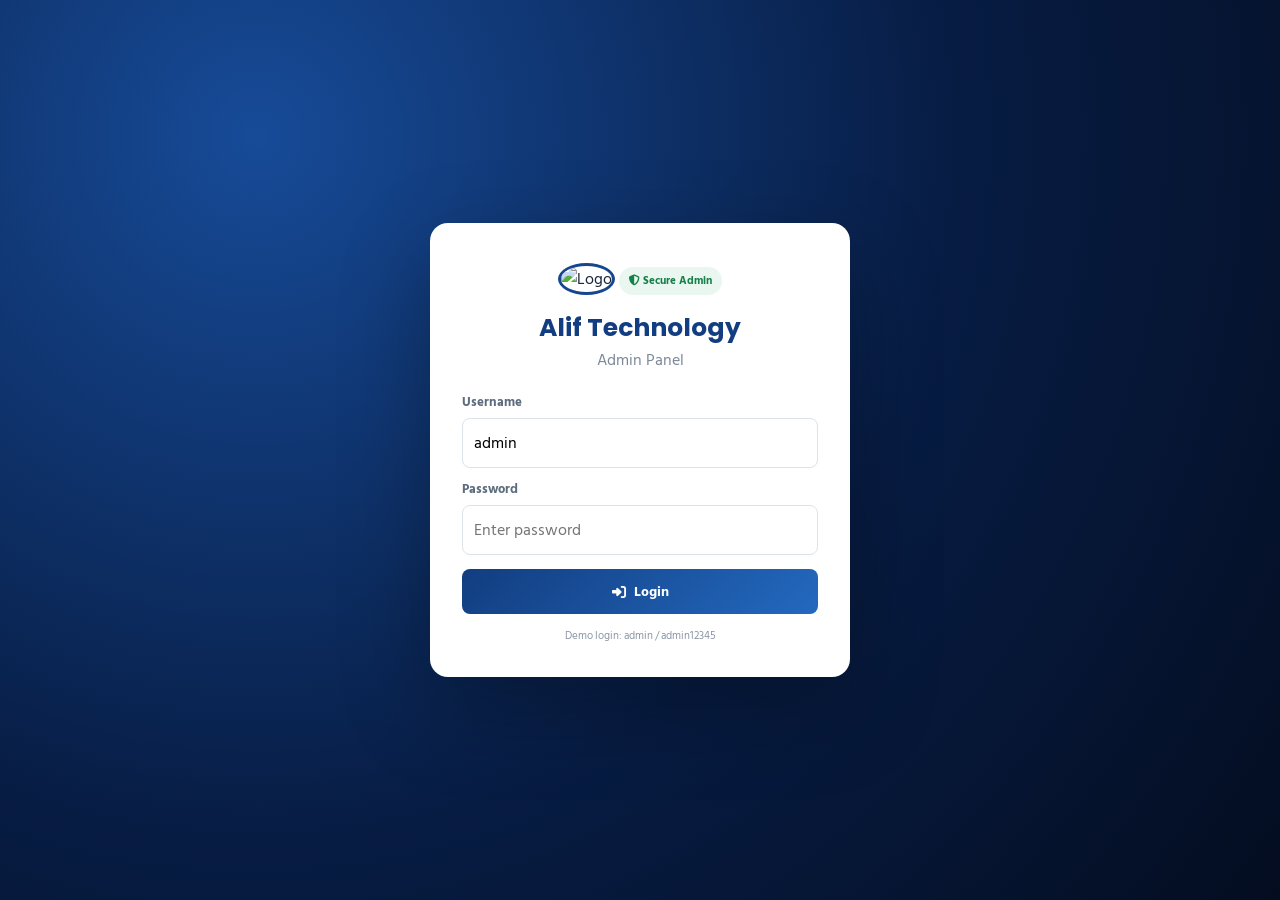
==== admin.html @ d1961fcc "Add files via upload" ====
<!DOCTYPE html>
<html lang="bn">
<head>
<meta charset="UTF-8"><meta name="viewport" content="width=device-width,initial-scale=1.0">
<title>Admin Panel | Alif Technology</title>
<link rel="stylesheet" href="admin.css">
<link rel="preconnect" href="https://fonts.googleapis.com"><link rel="preconnect" href="https://fonts.gstatic.com" crossorigin>
<link href="https://fonts.googleapis.com/css2?family=Hind+Siliguri:wght@400;500;600;700&family=Poppins:wght@500;600;700;800&display=swap" rel="stylesheet">
<link rel="stylesheet" href="https://cdnjs.cloudflare.com/ajax/libs/font-awesome/6.5.2/css/all.min.css">
</head>
<body>
<div id="loginView" class="login-page">
  <form class="login-card" id="loginForm">
    <img src="assets/logo.jpg" alt="Logo">
    <span class="admin-badge"><i class="fa-solid fa-shield-halved"></i> Secure Admin</span>
    <h1>Alif Technology</h1><p>Admin Panel</p>
    <label>Username</label><input id="username" value="admin" required>
    <label>Password</label><input id="password" type="password" placeholder="Enter password" required>
    <button class="admin-btn" type="submit"><i class="fa-solid fa-right-to-bracket"></i> Login</button>
    <small class="login-note">Demo login: admin / admin12345</small>
    <div id="loginError"></div>
  </form>
</div>

<div id="appView" class="admin-app hidden">
  <aside class="sidebar">
    <div class="side-brand"><img src="assets/logo.jpg"><div><b>Alif Technology</b><small>Admin Panel</small></div></div>
    <button class="nav-item active" data-page="dashboard"><i class="fa-solid fa-chart-pie"></i> Dashboard</button>
    <button class="nav-item" data-page="courses"><i class="fa-solid fa-graduation-cap"></i> Courses</button>
    <button class="nav-item" data-page="applications"><i class="fa-solid fa-file-signature"></i> Applications <span id="appCount" class="count">0</span></button>
    <button class="nav-item" data-page="settings"><i class="fa-solid fa-gear"></i> Website Settings</button>
    <button class="nav-item" data-page="preview"><i class="fa-solid fa-globe"></i> View Website</button>
    <button class="nav-item logout" id="logout"><i class="fa-solid fa-right-from-bracket"></i> Logout</button>
  </aside>
  <main class="admin-main">
    <div class="admin-top"><button class="mobile-admin-menu" id="mobileAdminMenu"><i class="fa-solid fa-bars"></i></button><div><h2 id="pageTitle">Dashboard</h2><p>Alif Technology and Training Academy</p></div><div class="admin-profile"><span>Administrator</span><b>AD</b></div></div>

    <section class="page active" id="dashboardPage">
      <div class="metric-grid">
        <div class="metric"><div class="metric-icon blue"><i class="fa-solid fa-book-open"></i></div><small>Total Courses</small><strong id="mCourses">0</strong></div>
        <div class="metric"><div class="metric-icon green"><i class="fa-solid fa-gift"></i></div><small>Free Courses</small><strong id="mFree">0</strong></div>
        <div class="metric"><div class="metric-icon orange"><i class="fa-solid fa-money-bill"></i></div><small>Paid Courses</small><strong id="mPaid">0</strong></div>
        <div class="metric"><div class="metric-icon purple"><i class="fa-solid fa-users"></i></div><small>Applications</small><strong id="mApps">0</strong></div>
      </div>
      <div class="admin-grid-two">
        <div class="panel"><div class="panel-title"><h3>Quick Actions</h3></div><div class="quick-admin">
          <button data-page="courses"><i class="fa-solid fa-plus"></i>Add Course</button>
          <button data-page="settings"><i class="fa-solid fa-pen"></i>Edit Website</button>
          <button data-page="applications"><i class="fa-solid fa-list"></i>View Applications</button>
        </div></div>
        <div class="panel"><div class="panel-title"><h3>Website Status</h3><span class="online"><i></i> Online</span></div><div class="status-list"><p><span>Website</span><b>Alif Technology</b></p><p><span>Course system</span><b>Free + Paid</b></p><p><span>Data storage</span><b>Local Browser Storage</b></p></div></div>
      </div>
    </section>

    <section class="page" id="coursesPage">
      <div class="panel"><div class="panel-title"><h3>Course Management</h3><button class="admin-btn small" id="addCourseBtn"><i class="fa-solid fa-plus"></i> Add Course</button></div><div id="courseAdminList"></div></div>
    </section>

    <section class="page" id="applicationsPage">
      <div class="panel"><div class="panel-title"><h3>Admission Applications</h3><button class="admin-btn danger small" id="clearApps">Clear All</button></div><div class="table-wrap"><table><thead><tr><th>নাম</th><th>মোবাইল</th><th>কোর্স</th><th>তারিখ</th><th>বার্তা</th></tr></thead><tbody id="appTable"></tbody></table></div></div>
    </section>

    <section class="page" id="settingsPage">
      <div class="panel"><div class="panel-title"><h3>Website Settings</h3></div><form id="settingsForm" class="form-grid">
        <div><label>Notice Title</label><input name="noticeTitle"></div><div><label>Notice Text</label><input name="noticeText"></div>
        <div><label>Phone 1</label><input name="phoneOne"></div><div><label>Phone 2</label><input name="phoneTwo"></div>
        <div class="full"><label>Address</label><input name="address"></div>
        <div><label>Students</label><input name="students"></div><div><label>Years</label><input name="years"></div>
        <div class="full"><button class="admin-btn" type="submit">Save Settings</button></div>
      </form></div>
      <div class="panel"><div class="panel-title"><h3>Admin Password</h3></div><p class="hint">For this HTML/CSS/JS version the demo password is stored locally in your browser.</p><form id="passwordForm" class="password-row"><input type="password" name="newPass" placeholder="New password" minlength="8" required><button class="admin-btn">Change Password</button></form></div>
    </section>

    <section class="page" id="previewPage"><div class="panel preview-panel"><i class="fa-solid fa-globe"></i><h3>Public Website</h3><p>Open the main website in a new tab.</p><a class="admin-btn" href="index.html" target="_blank">Open Website <i class="fa-solid fa-arrow-up-right-from-square"></i></a></div></section>
  </main>
</div>

<div class="modal" id="courseModal"><div class="modal-box"><button class="close" id="closeModal">&times;</button><h3 id="modalTitle">Add Course</h3><form id="courseForm">
<input type="hidden" name="id"><label>Course Name</label><input name="title" required>
<label>Type</label><select name="type"><option value="free">Free Course</option><option value="paid">Paid Course</option></select>
<div class="two"><div><label>Price</label><input name="price" required></div><div><label>Duration</label><input name="duration" required></div></div>
<div class="two"><div><label>Seats</label><input name="seats" required></div><div><label>Icon</label><input name="icon" value="fa-book"></div></div>
<label>Description</label><textarea name="desc" required></textarea><button class="admin-btn">Save Course</button></form></div></div>
<div class="toast" id="toast"></div>
<script src="admin.js"></script>
</body></html>
---- admin.css ----
*{box-sizing:border-box}body{margin:0;font-family:"Hind Siliguri",sans-serif;background:#f3f6fa;color:#18283b}.hidden{display:none!important}
.login-page{min-height:100vh;display:grid;place-items:center;background:radial-gradient(circle at 20% 15%,#174b98,#071c43 55%,#040d20);padding:20px}.login-card{width:min(420px,100%);background:#fff;padding:32px;border-radius:18px;box-shadow:0 30px 90px rgba(0,0,0,.3);text-align:center}.login-card img{width:76px;height:76px;object-fit:cover;border-radius:50%;border:3px solid #16468e}.login-card h1{font-family:Poppins;font-size:25px;color:#123d80;margin:14px 0 0}.login-card p{margin:0 0 18px;color:#7c8999}.admin-badge{display:inline-block;background:#eaf7f0;color:#16804b;border-radius:20px;padding:5px 10px;font-size:11px;font-weight:700;margin-top:12px}.login-card label,.modal-box label,.form-grid label{display:block;text-align:left;font-size:13px;font-weight:700;color:#5e6d7e;margin:10px 0 5px}.login-card input,.modal-box input,.modal-box textarea,.modal-box select,.form-grid input,.password-row input{width:100%;padding:11px;border:1px solid #dbe3eb;border-radius:8px;font:inherit;outline:none}.login-card input:focus,.modal-box input:focus,.form-grid input:focus{border-color:#2b67b1}.admin-btn{border:0;background:linear-gradient(135deg,#123d80,#2369bf);color:#fff;border-radius:8px;padding:11px 16px;font:700 14px "Hind Siliguri";cursor:pointer;text-decoration:none;display:inline-flex;align-items:center;justify-content:center;gap:8px}.login-card .admin-btn{width:100%;margin-top:14px}.login-note{display:block;margin-top:13px;color:#8a96a4;font-size:11px}.admin-app{display:flex;min-height:100vh}.sidebar{position:fixed;inset:0 auto 0 0;width:250px;background:#071a39;color:#c9d6e8;padding:18px 13px;z-index:20;box-shadow:8px 0 30px rgba(0,0,0,.08)}.side-brand{display:flex;align-items:center;gap:9px;color:#fff;padding:6px 8px 25px}.side-brand img{width:45px;height:45px;border-radius:50%;object-fit:cover}.side-brand b{display:block;font-size:15px}.side-brand small{display:block;color:#7890ae;font-size:10px}.nav-item{width:100%;border:0;background:none;color:#aebed3;text-align:left;padding:12px 13px;border-radius:8px;font:600 14px "Hind Siliguri";cursor:pointer;margin:3px 0;display:flex;align-items:center;gap:11px}.nav-item:hover,.nav-item.active{background:rgba(62,136,224,.16);color:#fff}.nav-item i{width:19px;text-align:center}.nav-item.active i{color:#61d38b}.nav-item.logout{margin-top:20px;color:#ff9ba4}.count{margin-left:auto;background:#d51e2c;color:#fff;font-size:10px;padding:2px 6px;border-radius:20px}.admin-main{margin-left:250px;flex:1;padding:25px;max-width:1500px}.admin-top{display:flex;justify-content:space-between;align-items:center;margin-bottom:25px}.admin-top h2{margin:0;font:700 26px Poppins;color:#122d5d}.admin-top p{margin:2px 0;color:#8491a0;font-size:12px}.admin-profile{display:flex;gap:9px;align-items:center;font-size:12px}.admin-profile b{width:35px;height:35px;border-radius:50%;display:grid;place-items:center;background:#123d80;color:#fff}.mobile-admin-menu{display:none}.page{display:none}.page.active{display:block}.metric-grid{display:grid;grid-template-columns:repeat(4,1fr);gap:17px}.metric,.panel{background:#fff;border:1px solid #e3eaf1;border-radius:13px;box-shadow:0 8px 25px rgba(25,50,80,.045)}.metric{padding:19px}.metric-icon{width:42px;height:42px;display:grid;place-items:center;border-radius:10px;margin-bottom:13px}.metric-icon.blue{background:#e9f1ff;color:#2561ad}.metric-icon.green{background:#e8f8ee;color:#16804b}.metric-icon.orange{background:#fff3df;color:#b46a0a}.metric-icon.purple{background:#f0edff;color:#6952c7}.metric small{display:block;color:#7c8999}.metric strong{font:700 27px Poppins;color:#132b50}.admin-grid-two{display:grid;grid-template-columns:1fr 1fr;gap:18px;margin-top:18px}.panel{padding:20px;margin-bottom:18px}.panel-title{display:flex;justify-content:space-between;align-items:center;gap:15px;margin-bottom:15px}.panel-title h3{margin:0;font-size:18px;color:#173666}.quick-admin{display:grid;grid-template-columns:repeat(3,1fr);gap:10px}.quick-admin button{border:1px solid #e2e9f1;background:#f8fbff;padding:15px;border-radius:9px;color:#24446e;font:600 13px "Hind Siliguri";cursor:pointer}.quick-admin i{display:block;color:#2263ad;font-size:19px;margin-bottom:6px}.online{font-size:11px;color:#17804c}.online i{display:inline-block;width:7px;height:7px;background:#28b86b;border-radius:50%;margin-right:4px}.status-list p{display:flex;justify-content:space-between;border-bottom:1px solid #eef2f6;padding:9px 0;margin:0;font-size:13px}.status-list span{color:#7e8b99}.course-admin{display:flex;align-items:center;gap:13px;padding:14px 0;border-bottom:1px solid #edf1f5}.course-admin:last-child{border-bottom:0}.course-admin .ci{width:43px;height:43px;border-radius:9px;background:#eaf2ff;color:#15509f;display:grid;place-items:center}.course-admin .ca{flex:1}.course-admin h4{margin:0;color:#183866}.course-admin p{margin:2px 0;color:#7d8997;font-size:12px}.badge{display:inline-block;padding:3px 7px;border-radius:20px;font-size:10px;font-weight:700}.badge.free{background:#e6f8ed;color:#157c46}.badge.paid{background:#fff0d7;color:#9a5c00}.row-actions{display:flex;gap:5px}.icon-btn{border:0;background:#f0f4f8;border-radius:7px;width:33px;height:33px;cursor:pointer}.icon-btn.edit{color:#1f5da9}.icon-btn.delete{color:#bd2d39}.table-wrap{overflow:auto}table{width:100%;border-collapse:collapse;min-width:700px}th,td{padding:11px;border-bottom:1px solid #edf1f5;text-align:left;font-size:12px}th{color:#778596;font-size:10px;text-transform:uppercase}.form-grid{display:grid;grid-template-columns:1fr 1fr;gap:5px 15px}.form-grid .full{grid-column:1/-1}.password-row{display:flex;gap:10px}.password-row input{max-width:350px}.hint{color:#7d8997;font-size:12px}.preview-panel{text-align:center;padding:70px 20px}.preview-panel>i{font-size:45px;color:#1e5bab}.preview-panel h3{font-size:23px;color:#173666}.modal{position:fixed;inset:0;background:rgba(5,17,36,.65);display:none;place-items:center;padding:20px;z-index:100}.modal.show{display:grid}.modal-box{position:relative;background:#fff;width:min(560px,100%);border-radius:15px;padding:25px;max-height:90vh;overflow:auto}.modal-box h3{margin:0 0 15px;color:#163a74}.close{position:absolute;right:13px;top:10px;border:0;background:#f1f4f7;width:31px;height:31px;border-radius:50%;font-size:22px;cursor:pointer}.modal-box textarea{min-height:90px;resize:vertical}.two{display:grid;grid-template-columns:1fr 1fr;gap:10px}.danger{background:#b82d3a}.small{padding:8px 11px;font-size:12px}.toast{position:fixed;right:20px;bottom:20px;background:#0b2c63;color:#fff;padding:11px 16px;border-radius:8px;opacity:0;transform:translateY(20px);transition:.25s;z-index:200}.toast.show{opacity:1;transform:translateY(0)}@media(max-width:950px){.sidebar{width:76px}.side-brand div{display:none}.side-brand{justify-content:center}.nav-item{justify-content:center}.nav-item span:not(.count){display:none}.nav-item i{font-size:17px}.admin-main{margin-left:76px}.metric-grid{grid-template-columns:1fr 1fr}.admin-grid-two{grid-template-columns:1fr}}@media(max-width:650px){.sidebar{transform:translateX(-100%);transition:.2s;width:250px}.sidebar.open{transform:translateX(0)}.side-brand div{display:block}.nav-item{justify-content:flex-start}.nav-item span:not(.count){display:inline}.admin-main{margin-left:0;padding:15px}.mobile-admin-menu{display:block;border:0;background:#123d80;color:#fff;border-radius:7px;width:38px;height:38px;margin-right:10px}.admin-top{justify-content:flex-start}.admin-profile{margin-left:auto}.admin-profile span{display:none}.metric-grid{grid-template-columns:1fr 1fr}.quick-admin{grid-template-columns:1fr}.form-grid,.two{grid-template-columns:1fr}.password-row{display:block}.password-row button{margin-top:8px}.course-admin{align-items:flex-start}.course-admin .row-actions{margin-left:auto}}
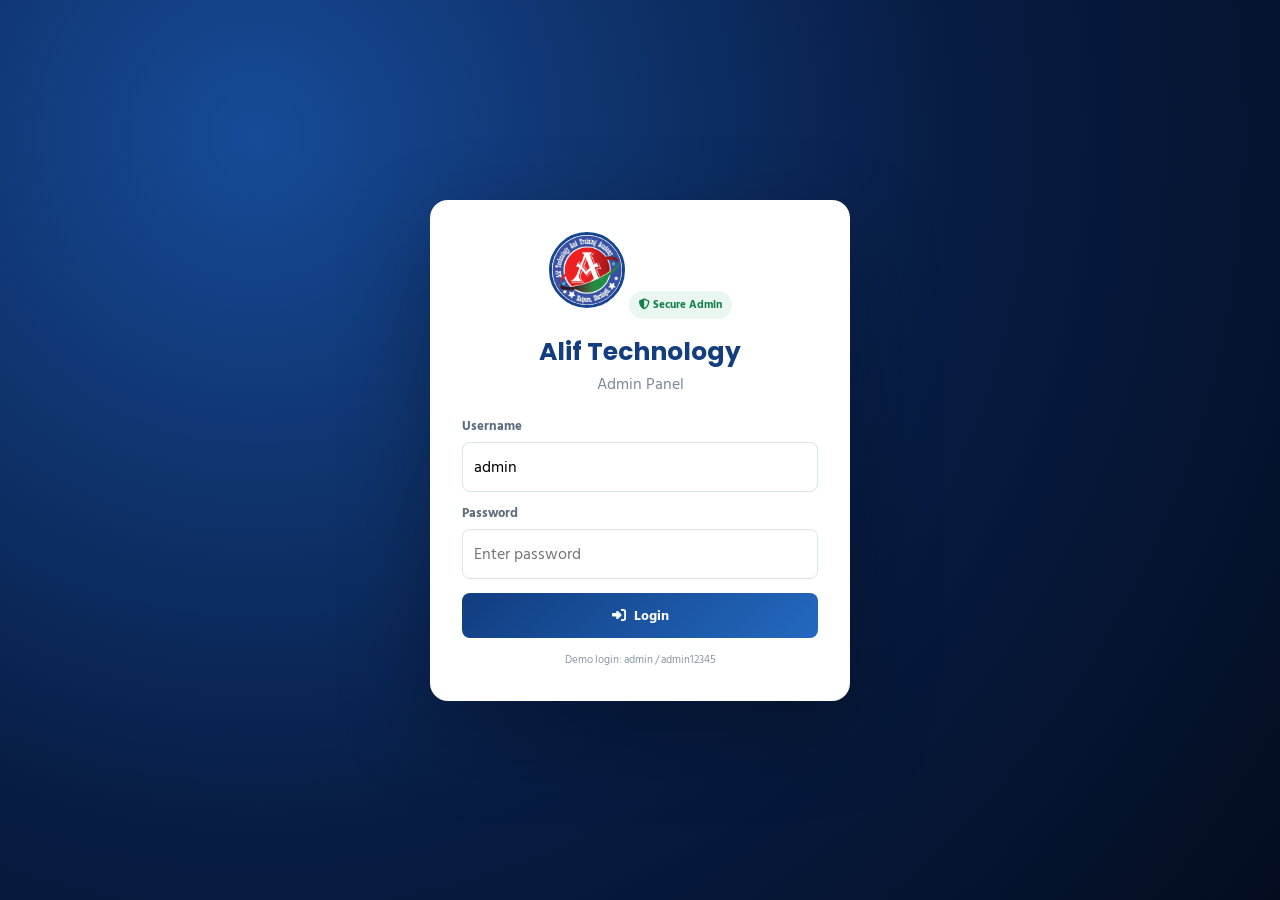
==== commit 03b673f5: "Update admin.html" ====
--- a/admin.html
+++ b/admin.html
@@ -11,7 +11,7 @@
 <body>
 <div id="loginView" class="login-page">
   <form class="login-card" id="loginForm">
-    <img src="assets/logo.jpg" alt="Logo">
+    <img src="logo.jpg" alt="Logo">
     <span class="admin-badge"><i class="fa-solid fa-shield-halved"></i> Secure Admin</span>
     <h1>Alif Technology</h1><p>Admin Panel</p>
     <label>Username</label><input id="username" value="admin" required>
@@ -24,7 +24,7 @@
 
 <div id="appView" class="admin-app hidden">
   <aside class="sidebar">
-    <div class="side-brand"><img src="assets/logo.jpg"><div><b>Alif Technology</b><small>Admin Panel</small></div></div>
+    <div class="side-brand"><img src="logo.jpg"><div><b>Alif Technology</b><small>Admin Panel</small></div></div>
     <button class="nav-item active" data-page="dashboard"><i class="fa-solid fa-chart-pie"></i> Dashboard</button>
     <button class="nav-item" data-page="courses"><i class="fa-solid fa-graduation-cap"></i> Courses</button>
     <button class="nav-item" data-page="applications"><i class="fa-solid fa-file-signature"></i> Applications <span id="appCount" class="count">0</span></button>
